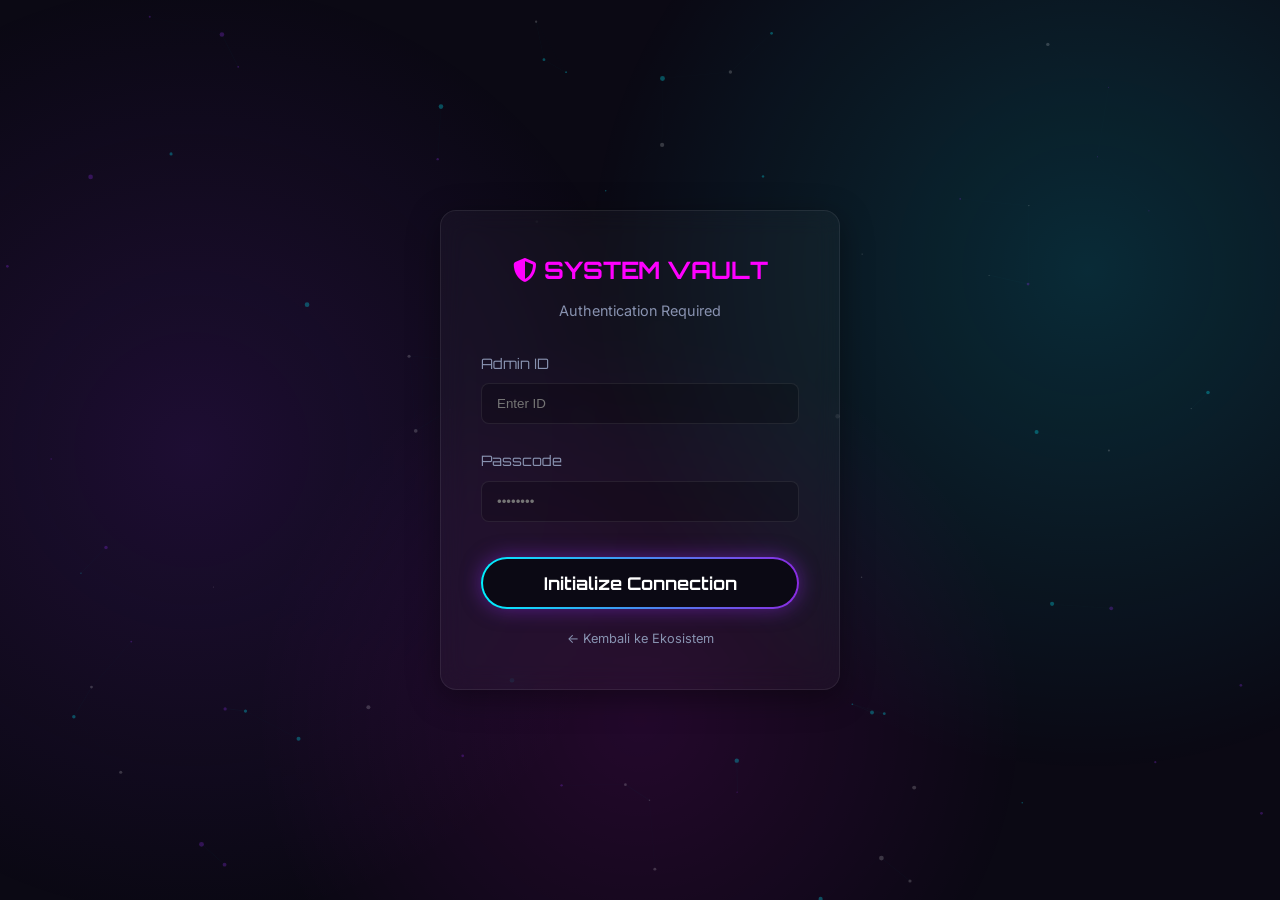
==== admin-dashboard.html @ e979438a "Create admin-dashboard.html" ====
<!DOCTYPE html>
<html lang="en">
<head>
    <meta charset="UTF-8">
    <meta name="viewport" content="width=device-width, initial-scale=1.0">
    <title>Master Command Center - Ketick</title>
    <link href="https://fonts.googleapis.com/css2?family=Inter:wght@300;400;600&family=Orbitron:wght@500;700;900&display=swap" rel="stylesheet">
    <link rel="stylesheet" href="https://cdnjs.cloudflare.com/ajax/libs/font-awesome/6.4.0/css/all.min.css">
    <link rel="stylesheet" href="css/style.css">
    
    <script>
        if(sessionStorage.getItem('ketickAuth') !== 'true') {
            window.location.href = 'login.html'; // Tendang keluar jika belum log masuk
        }
    </script>
</head>
<body>
    <div class="bg-animated"></div>
    <canvas id="particle-canvas"></canvas>

    <div class="container">
        <header class="glass-panel slide-down">
            <div class="logo" style="color: var(--accent-magenta); text-shadow: 0 0 8px var(--accent-magenta);">
                <i class="fa-solid fa-user-secret"></i> COMMAND CENTER
            </div>
            <nav>
                <span style="color: var(--text-muted); margin-right: 20px;">Status: <strong style="color: #2ed573;">ENCRYPTED</strong></span>
                <button id="logoutBtn" class="btn-glow" style="padding: 8px 20px; font-size: 0.8rem; background: transparent; border: 1px solid var(--accent-magenta); box-shadow: none;">Log Keluar</button>
            </nav>
        </header>

        <section id="admin-core" style="padding-top: 20px;">
            <h2 class="section-title fade-in">
                Real-Time Data Overview
            </h2>
            <div class="grid-analytics">
                <div class="glass-panel widget fade-in">
                    <h3>SEO Health Score</h3>
                    <div class="widget-content circular-progress">
                        <svg viewBox="0 0 100 100">
                            <circle class="bg" cx="50" cy="50" r="40"></circle>
                            <circle class="progress" cx="50" cy="50" r="40" style="stroke: var(--accent-blue);"></circle>
                        </svg>
                        <div class="percentage"><span class="counter" data-target="98">0</span>%</div>
                    </div>
                </div>

                <div class="glass-panel widget fade-in">
                    <h3>Analitik Jualan (Live)</h3>
                    <div class="widget-content chart-container">
                        <div class="bar" style="--height: 40%;"></div>
                        <div class="bar" style="--height: 80%;"></div>
                        <div class="bar" style="--height: 60%;"></div>
                        <div class="bar" style="--height: 100%;"></div>
                        <div class="bar" style="--height: 50%;"></div>
                        <div class="bar" style="--height: 90%;"></div>
                    </div>
                    <p style="margin-top: 15px; color: var(--text-muted); font-size: 0.9rem;">Trending: Meningkat 24%</p>
                </div>

                <div class="glass-panel widget fade-in">
                    <h3>Trafik Rangkaian</h3>
                    <div class="widget-content">
                        <i class="fa-solid fa-tower-broadcast widget-icon" style="color: var(--accent-blue);"></i>
                        <span class="counter" data-target="15894">0</span>
                    </div>
                </div>
            </div>
        </section>
    </div>

    <script src="js/script.js"></script>
    <script src="js/auth.js"></script>
</body>
</html>
---- css/style.css ----
/* --- CSS VARIABLES --- */
:root {
    --bg-color-1: #0b0914;
    --bg-color-2: #160f29;
    --accent-blue: #00f0ff;
    --accent-purple: #8a2be2;
    --accent-magenta: #ff00ff;
    --glass-bg: rgba(255, 255, 255, 0.03);
    --glass-border: rgba(255, 255, 255, 0.08);
    --text-main: #e0e0e0;
    --text-muted: #8892b0;
    --font-heading: 'Orbitron', sans-serif;
    --font-body: 'Inter', sans-serif;
}

/* --- GLOBAL RESET --- */
* {
    margin: 0;
    padding: 0;
    box-sizing: border-box;
}

body {
    background-color: var(--bg-color-1);
    color: var(--text-main);
    font-family: var(--font-body);
    overflow-x: hidden;
    line-height: 1.6;
}

/* --- BACKGROUND ANIMATION --- */
.bg-animated {
    position: fixed;
    top: 0; left: 0; width: 100vw; height: 100vh;
    z-index: -2;
    background: radial-gradient(circle at 15% 50%, rgba(138, 43, 226, 0.15), transparent 40%),
                radial-gradient(circle at 85% 30%, rgba(0, 240, 255, 0.15), transparent 40%),
                radial-gradient(circle at 50% 80%, rgba(255, 0, 255, 0.1), transparent 40%);
    animation: pulseGlow 15s infinite alternate;
}

#particle-canvas {
    position: fixed;
    top: 0; left: 0; width: 100vw; height: 100vh;
    z-index: -1;
    opacity: 0.6;
}

@keyframes pulseGlow {
    0% { transform: scale(1); opacity: 0.8; }
    100% { transform: scale(1.1); opacity: 1; }
}

/* --- LAYOUT & GLASSMORPHISM --- */
.container {
    max-width: 1200px;
    margin: 0 auto;
    padding: 20px;
}

.glass-panel {
    background: var(--glass-bg);
    backdrop-filter: blur(12px);
    -webkit-backdrop-filter: blur(12px);
    border: 1px solid var(--glass-border);
    border-radius: 16px;
    box-shadow: 0 8px 32px 0 rgba(0, 0, 0, 0.37);
}

.section-title {
    font-family: var(--font-heading);
    text-align: center;
    margin-bottom: 40px;
    font-size: 2.5rem;
    color: #fff;
    text-shadow: 0 0 10px var(--accent-blue);
    letter-spacing: 2px;
}

section {
    padding: 100px 0;
}

/* --- HEADER --- */
header {
    display: flex;
    justify-content: space-between;
    align-items: center;
    padding: 20px 40px;
    margin-bottom: 50px;
}

.logo {
    font-family: var(--font-heading);
    font-size: 1.5rem;
    font-weight: 700;
    color: var(--accent-blue);
    text-shadow: 0 0 8px var(--accent-blue);
}

nav a {
    color: var(--text-main);
    text-decoration: none;
    margin-left: 30px;
    font-weight: 600;
    transition: color 0.3s;
}

nav a:hover {
    color: var(--accent-magenta);
}

/* --- HERO SECTION --- */
#hero {
    text-align: center;
    min-height: 70vh;
    display: flex;
    align-items: center;
    justify-content: center;
}

.hero-content h1 {
    font-family: var(--font-heading);
    font-size: 4rem;
    color: #fff;
    margin-bottom: 20px;
    text-shadow: 0 0 20px rgba(0, 240, 255, 0.5);
}

.hero-content p {
    font-size: 1.2rem;
    color: var(--text-muted);
    max-width: 600px;
    margin: 0 auto 40px;
}

/* --- GLOWING BUTTON --- */
.btn-glow {
    display: inline-block;
    padding: 15px 40px;
    font-family: var(--font-heading);
    font-size: 1.1rem;
    font-weight: 700;
    color: #fff;
    text-decoration: none;
    background: linear-gradient(90deg, var(--accent-blue), var(--accent-purple));
    border-radius: 50px;
    border: none;
    cursor: pointer;
    position: relative;
    z-index: 1;
    overflow: hidden;
    transition: transform 0.2s ease, box-shadow 0.3s;
    box-shadow: 0 0 20px rgba(138, 43, 226, 0.5);
}

.btn-glow::before {
    content: '';
    position: absolute;
    top: 2px; right: 2px; bottom: 2px; left: 2px;
    background: var(--bg-color-1);
    border-radius: 50px;
    z-index: -1;
    transition: background 0.3s;
}

.btn-glow:hover::before {
    background: transparent;
}

.btn-glow:hover {
    box-shadow: 0 0 30px var(--accent-blue);
    color: #fff;
}

/* --- ANALYTICS WIDGETS --- */
.grid-analytics {
    display: grid;
    grid-template-columns: repeat(auto-fit, minmax(300px, 1fr));
    gap: 30px;
}

.widget {
    padding: 30px;
    text-align: center;
    display: flex;
    flex-direction: column;
    align-items: center;
    transition: transform 0.3s;
}

.widget:hover {
    transform: translateY(-5px);
    border-color: rgba(0, 240, 255, 0.3);
}

.widget h3 {
    font-family: var(--font-heading);
    margin-bottom: 20px;
    font-size: 1.2rem;
    color: var(--text-muted);
}

.widget-content {
    font-size: 3rem;
    font-weight: bold;
    color: var(--accent-blue);
    text-shadow: 0 0 15px rgba(0, 240, 255, 0.4);
    display: flex;
    align-items: center;
    gap: 15px;
}

.widget-icon {
    font-size: 2.5rem;
    color: var(--accent-purple);
}

/* SVG Circular Progress */
.circular-progress {
    position: relative;
    width: 150px; height: 150px;
}
.circular-progress svg {
    width: 150px; height: 150px;
    transform: rotate(-90deg);
}
.circular-progress circle {
    fill: none;
    stroke-width: 8;
    stroke-linecap: round;
}
.circular-progress .bg { stroke: rgba(255,255,255,0.1); }
.circular-progress .progress {
    stroke: var(--accent-magenta);
    stroke-dasharray: 251; /* 2 * pi * r (r=40) */
    stroke-dashoffset: 251;
    transition: stroke-dashoffset 2s ease-out;
}
.circular-progress.animate .progress {
    stroke-dashoffset: 32; /* (251 - (251 * 0.87)) for 87% */
}
.circular-progress .percentage {
    position: absolute; top: 50%; left: 50%;
    transform: translate(-50%, -50%);
    font-size: 1.8rem; font-family: var(--font-heading);
}

/* CSS Live Chart Simulation */
.chart-container {
    display: flex;
    align-items: flex-end;
    gap: 8px;
    height: 100px;
    width: 100%;
    justify-content: center;
}
.chart-container .bar {
    width: 20px;
    background: linear-gradient(to top, var(--accent-purple), var(--accent-blue));
    border-radius: 4px 4px 0 0;
    height: 0; /* Animated by JS/CSS class later */
    transition: height 1.5s ease-out;
}
.chart-container.animate .bar {
    height: var(--height);
    animation: equalizer 2s infinite alternate ease-in-out;
}

@keyframes equalizer {
    0% { transform: scaleY(0.8); }
    100% { transform: scaleY(1.1); }
}

/* --- SERVICES --- */
.grid-services {
    display: grid;
    grid-template-columns: repeat(auto-fit, minmax(250px, 1fr));
    gap: 30px;
}

.service-card {
    padding: 40px 30px;
    text-align: center;
    transition: all 0.4s cubic-bezier(0.175, 0.885, 0.32, 1.275);
    cursor: pointer;
}

.service-card i {
    font-size: 3rem;
    color: var(--accent-magenta);
    margin-bottom: 20px;
}

.service-card h3 {
    font-family: var(--font-heading);
    margin-bottom: 15px;
}

.service-card p {
    color: var(--text-muted);
}

.service-card:hover {
    transform: translateY(-10px) rotateX(5deg) rotateY(-5deg);
    box-shadow: 0 15px 40px rgba(255, 0, 255, 0.2);
    border-color: rgba(255, 0, 255, 0.4);
}

/* --- PORTFOLIO --- */
.grid-portfolio {
    display: grid;
    grid-template-columns: repeat(auto-fit, minmax(400px, 1fr));
    gap: 30px;
}

.portfolio-item {
    height: 300px;
    background-size: cover;
    background-position: center;
    position: relative;
    overflow: hidden;
    border-radius: 16px;
}

.portfolio-item:nth-child(1) { background-image: url('https://images.unsplash.com/photo-1550751827-4bd374c3f58b?auto=format&fit=crop&q=80'); }
.portfolio-item:nth-child(2) { background-image: url('https://images.unsplash.com/photo-1518770660439-4636190af475?auto=format&fit=crop&q=80'); }

.portfolio-overlay {
    position: absolute;
    bottom: -100%;
    left: 0; width: 100%; height: 100%;
    background: linear-gradient(to top, rgba(11, 9, 20, 0.9), transparent);
    display: flex;
    flex-direction: column;
    justify-content: flex-end;
    padding: 30px;
    transition: bottom 0.4s ease;
}

.portfolio-item:hover .portfolio-overlay {
    bottom: 0;
}

.portfolio-overlay h3 { font-family: var(--font-heading); color: var(--accent-blue); }

/* --- TESTIMONIALS --- */
.grid-testimonials {
    display: grid;
    grid-template-columns: repeat(auto-fit, minmax(350px, 1fr));
    gap: 30px;
}

.chat-bubble {
    padding: 30px;
    position: relative;
}

.chat-bubble::before {
    content: ''; position: absolute; bottom: -15px; left: 40px;
    border-width: 15px 15px 0; border-style: solid;
    border-color: var(--glass-border) transparent transparent transparent;
}

.chat-header {
    display: flex;
    align-items: center;
    gap: 15px;
    margin-bottom: 15px;
    border-bottom: 1px solid rgba(255,255,255,0.1);
    padding-bottom: 15px;
}

.avatar {
    width: 50px; height: 50px;
    border-radius: 50%;
    border: 2px solid var(--accent-purple);
}

.chat-header strong { display: block; font-family: var(--font-heading); }
.chat-header span { font-size: 0.8rem; color: var(--accent-blue); }
.chat-text { font-style: italic; color: #ccc; }

/* --- FOOTER --- */
footer {
    margin-top: 50px;
    padding: 50px;
    text-align: center;
}

.footer-content {
    display: flex;
    justify-content: space-between;
    align-items: center;
    flex-wrap: wrap;
    gap: 30px;
    margin-bottom: 30px;
}

.footer-cta h3 { font-family: var(--font-heading); margin-bottom: 20px; font-size: 1.8rem; }
.footer-social a {
    color: var(--text-main); font-size: 1.5rem; margin-left: 20px; transition: color 0.3s;
}
.footer-social a:hover { color: var(--accent-blue); }
.footer-bottom {
    border-top: 1px solid rgba(255,255,255,0.1);
    padding-top: 20px; color: var(--text-muted); font-size: 0.9rem;
}

/* --- ANIMATIONS & UTILS (Scroll Reveal) --- */
.fade-in, .slide-down {
    opacity: 0;
    visibility: hidden;
    transition: opacity 0.8s ease-out, transform 0.8s ease-out;
    will-change: opacity, visibility;
}

.fade-in { transform: translateY(40px); }
.slide-down { transform: translateY(-40px); }

.fade-in.is-visible, .slide-down.is-visible {
    opacity: 1;
    visibility: visible;
    transform: translateY(0);
}

/* --- RESPONSIVE --- */
@media (max-width: 768px) {
    .hero-content h1 { font-size: 2.5rem; }
    header { flex-direction: column; gap: 20px; }
    nav a { margin: 0 10px; }
    .footer-content { flex-direction: column; text-align: center; }
}
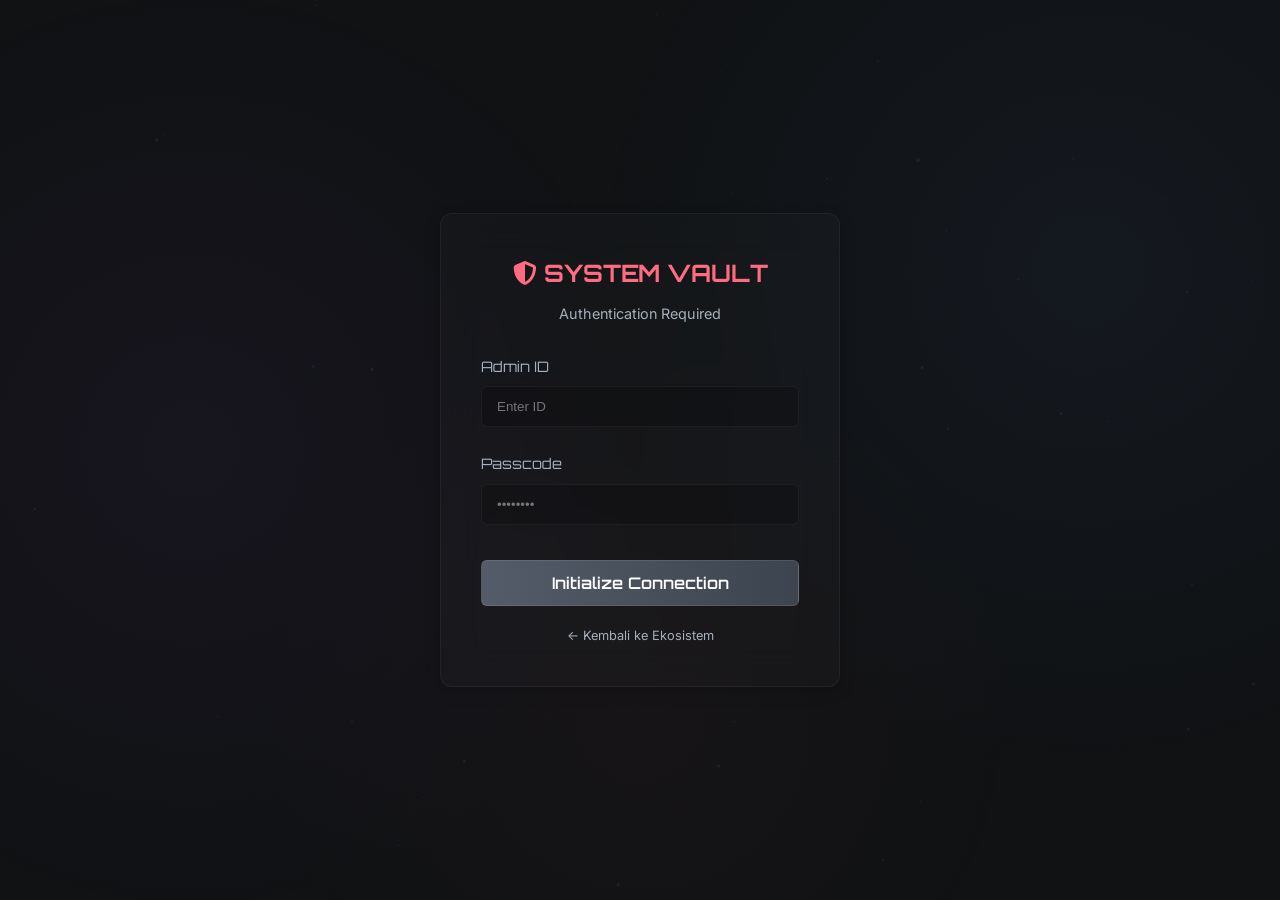
==== commit 2f7273c4: "Update admin-dashboard.html" ====
--- a/admin-dashboard.html
+++ b/admin-dashboard.html
@@ -4,13 +4,13 @@
     <meta charset="UTF-8">
     <meta name="viewport" content="width=device-width, initial-scale=1.0">
     <title>Master Command Center - Ketick</title>
-    <link href="https://fonts.googleapis.com/css2?family=Inter:wght@300;400;600&family=Orbitron:wght@500;700;900&display=swap" rel="stylesheet">
+    <link href="https://fonts.googleapis.com/css2?family=Fira+Code:wght@400;500&family=Inter:wght@300;400;500;600&family=Orbitron:wght@500;700;900&display=swap" rel="stylesheet">
     <link rel="stylesheet" href="https://cdnjs.cloudflare.com/ajax/libs/font-awesome/6.4.0/css/all.min.css">
     <link rel="stylesheet" href="css/style.css">
     
     <script>
         if(sessionStorage.getItem('ketickAuth') !== 'true') {
-            window.location.href = 'login.html'; // Tendang keluar jika belum log masuk
+            window.location.href = 'login.html'; 
         }
     </script>
 </head>
@@ -20,19 +20,17 @@
 
     <div class="container">
         <header class="glass-panel slide-down">
-            <div class="logo" style="color: var(--accent-magenta); text-shadow: 0 0 8px var(--accent-magenta);">
+            <div class="logo" style="color: var(--accent-magenta); text-shadow: 0 0 8px rgba(255, 107, 129, 0.3);">
                 <i class="fa-solid fa-user-secret"></i> COMMAND CENTER
             </div>
             <nav>
-                <span style="color: var(--text-muted); margin-right: 20px;">Status: <strong style="color: #2ed573;">ENCRYPTED</strong></span>
+                <span style="color: var(--text-muted); margin-right: 20px;">Status: <strong style="color: #7ee787;">ENCRYPTED</strong></span>
                 <button id="logoutBtn" class="btn-glow" style="padding: 8px 20px; font-size: 0.8rem; background: transparent; border: 1px solid var(--accent-magenta); box-shadow: none;">Log Keluar</button>
             </nav>
         </header>
 
         <section id="admin-core" style="padding-top: 20px;">
-            <h2 class="section-title fade-in">
-                Real-Time Data Overview
-            </h2>
+            <h2 class="section-title fade-in">Real-Time Data Overview</h2>
             <div class="grid-analytics">
                 <div class="glass-panel widget fade-in">
                     <h3>SEO Health Score</h3>
--- a/css/style.css
+++ b/css/style.css
@@ -1,14 +1,15 @@
-/* --- CSS VARIABLES --- */
+/* --- CSS VARIABLES (Updated for Minimalist Professional) --- */
 :root {
-    --bg-color-1: #0b0914;
-    --bg-color-2: #160f29;
-    --accent-blue: #00f0ff;
-    --accent-purple: #8a2be2;
-    --accent-magenta: #ff00ff;
-    --glass-bg: rgba(255, 255, 255, 0.03);
-    --glass-border: rgba(255, 255, 255, 0.08);
-    --text-main: #e0e0e0;
-    --text-muted: #8892b0;
+    /* Palet warna yang lebih lembut dan redup */
+    --bg-color-1: #101214; /* Charcoal gelap */
+    --bg-color-2: #1a1d21; /* Charcoal sedikit lebih terang */
+    --accent-blue: #70a1ff; /* Abu-abu kebiruan redup, bukan cyan terang */
+    --accent-purple: #a55eea; /* Ungu redup */
+    --accent-magenta: #ff6b81; /* Magenta/pink lembut */
+    --glass-bg: rgba(255, 255, 255, 0.02); /* Lebih transparan */
+    --glass-border: rgba(255, 255, 255, 0.05); /* Border lebih halus */
+    --text-main: #f1f2f6; /* Putih lembut */
+    --text-muted: #a4b0be; /* Abu-abu teks */
     --font-heading: 'Orbitron', sans-serif;
     --font-body: 'Inter', sans-serif;
 }
@@ -28,27 +29,27 @@
     line-height: 1.6;
 }
 
-/* --- BACKGROUND ANIMATION --- */
+/* --- BACKGROUND ANIMATION (Subtler) --- */
 .bg-animated {
     position: fixed;
     top: 0; left: 0; width: 100vw; height: 100vh;
     z-index: -2;
-    background: radial-gradient(circle at 15% 50%, rgba(138, 43, 226, 0.15), transparent 40%),
-                radial-gradient(circle at 85% 30%, rgba(0, 240, 255, 0.15), transparent 40%),
-                radial-gradient(circle at 50% 80%, rgba(255, 0, 255, 0.1), transparent 40%);
-    animation: pulseGlow 15s infinite alternate;
+    background: radial-gradient(circle at 15% 50%, rgba(165, 94, 234, 0.05), transparent 40%),
+                radial-gradient(circle at 85% 30%, rgba(112, 161, 255, 0.05), transparent 40%),
+                radial-gradient(circle at 50% 80%, rgba(255, 107, 129, 0.03), transparent 40%);
+    animation: pulseGlow 20s infinite alternate; /* Lebih lambat */
 }
 
 #particle-canvas {
     position: fixed;
     top: 0; left: 0; width: 100vw; height: 100vh;
     z-index: -1;
-    opacity: 0.6;
+    opacity: 0.3; /* Lebih redup */
 }
 
 @keyframes pulseGlow {
-    0% { transform: scale(1); opacity: 0.8; }
-    100% { transform: scale(1.1); opacity: 1; }
+    0% { transform: scale(1); opacity: 0.6; }
+    100% { transform: scale(1.05); opacity: 0.8; }
 }
 
 /* --- LAYOUT & GLASSMORPHISM --- */
@@ -60,25 +61,26 @@
 
 .glass-panel {
     background: var(--glass-bg);
-    backdrop-filter: blur(12px);
-    -webkit-backdrop-filter: blur(12px);
+    backdrop-filter: blur(20px); /* Efek blur lebih kuat */
+    -webkit-backdrop-filter: blur(20px);
     border: 1px solid var(--glass-border);
-    border-radius: 16px;
-    box-shadow: 0 8px 32px 0 rgba(0, 0, 0, 0.37);
+    border-radius: 12px; /* Border radius lebih kecil untuk kesan profesional */
+    box-shadow: 0 4px 16px 0 rgba(0, 0, 0, 0.2); /* Shadow lebih halus */
 }
 
 .section-title {
     font-family: var(--font-heading);
     text-align: center;
-    margin-bottom: 40px;
-    font-size: 2.5rem;
-    color: #fff;
-    text-shadow: 0 0 10px var(--accent-blue);
-    letter-spacing: 2px;
+    margin-bottom: 50px;
+    font-size: 2.2rem;
+    color: #fff;
+    /* Ganti neon shadow dengan text-shadow yang sangat halus */
+    text-shadow: 0 0 5px rgba(255, 255, 255, 0.3);
+    letter-spacing: 1.5px;
 }
 
 section {
-    padding: 100px 0;
+    padding: 80px 0;
 }
 
 /* --- HEADER --- */
@@ -86,23 +88,24 @@
     display: flex;
     justify-content: space-between;
     align-items: center;
-    padding: 20px 40px;
-    margin-bottom: 50px;
+    padding: 15px 30px;
+    margin-bottom: 40px;
 }
 
 .logo {
     font-family: var(--font-heading);
-    font-size: 1.5rem;
+    font-size: 1.3rem;
     font-weight: 700;
     color: var(--accent-blue);
-    text-shadow: 0 0 8px var(--accent-blue);
+    text-shadow: 0 0 4px rgba(112, 161, 255, 0.3);
 }
 
 nav a {
     color: var(--text-main);
     text-decoration: none;
-    margin-left: 30px;
-    font-weight: 600;
+    margin-left: 25px;
+    font-size: 0.95rem;
+    font-weight: 500;
     transition: color 0.3s;
 }
 
@@ -113,7 +116,7 @@
 /* --- HERO SECTION --- */
 #hero {
     text-align: center;
-    min-height: 70vh;
+    min-height: 60vh;
     display: flex;
     align-items: center;
     justify-content: center;
@@ -121,55 +124,43 @@
 
 .hero-content h1 {
     font-family: var(--font-heading);
-    font-size: 4rem;
-    color: #fff;
-    margin-bottom: 20px;
-    text-shadow: 0 0 20px rgba(0, 240, 255, 0.5);
+    font-size: 3.5rem;
+    color: #fff;
+    margin-bottom: 15px;
+    text-shadow: 0 0 10px rgba(255, 255, 255, 0.2);
 }
 
 .hero-content p {
-    font-size: 1.2rem;
+    font-size: 1.1rem;
     color: var(--text-muted);
-    max-width: 600px;
-    margin: 0 auto 40px;
-}
-
-/* --- GLOWING BUTTON --- */
+    max-width: 650px;
+    margin: 0 auto 35px;
+}
+
+/* --- SUBTLE GLOWING BUTTON --- */
 .btn-glow {
     display: inline-block;
-    padding: 15px 40px;
-    font-family: var(--font-heading);
-    font-size: 1.1rem;
-    font-weight: 700;
+    padding: 12px 30px;
+    font-family: var(--font-heading);
+    font-size: 1rem;
+    font-weight: 600;
     color: #fff;
     text-decoration: none;
-    background: linear-gradient(90deg, var(--accent-blue), var(--accent-purple));
-    border-radius: 50px;
-    border: none;
+    /* Gradient yang lebih redup */
+    background: linear-gradient(90deg, #535c68, #3c444f);
+    border-radius: 6px; /* Lebih kotak */
+    border: 1px solid rgba(255, 255, 255, 0.1);
     cursor: pointer;
     position: relative;
     z-index: 1;
     overflow: hidden;
-    transition: transform 0.2s ease, box-shadow 0.3s;
-    box-shadow: 0 0 20px rgba(138, 43, 226, 0.5);
-}
-
-.btn-glow::before {
-    content: '';
-    position: absolute;
-    top: 2px; right: 2px; bottom: 2px; left: 2px;
-    background: var(--bg-color-1);
-    border-radius: 50px;
-    z-index: -1;
-    transition: background 0.3s;
-}
-
-.btn-glow:hover::before {
-    background: transparent;
+    transition: transform 0.2s ease, box-shadow 0.3s, border-color 0.3s;
 }
 
 .btn-glow:hover {
-    box-shadow: 0 0 30px var(--accent-blue);
+    /* Efek glow yang sangat lembut pada hover */
+    box-shadow: 0 0 15px rgba(112, 161, 255, 0.2);
+    border-color: rgba(112, 161, 255, 0.4);
     color: #fff;
 }
 
@@ -177,60 +168,60 @@
 .grid-analytics {
     display: grid;
     grid-template-columns: repeat(auto-fit, minmax(300px, 1fr));
-    gap: 30px;
+    gap: 25px;
 }
 
 .widget {
-    padding: 30px;
+    padding: 25px;
     text-align: center;
     display: flex;
     flex-direction: column;
     align-items: center;
-    transition: transform 0.3s;
+    transition: transform 0.3s, border-color 0.3s;
 }
 
 .widget:hover {
-    transform: translateY(-5px);
-    border-color: rgba(0, 240, 255, 0.3);
+    transform: translateY(-3px);
+    border-color: rgba(112, 161, 255, 0.2);
 }
 
 .widget h3 {
     font-family: var(--font-heading);
-    margin-bottom: 20px;
-    font-size: 1.2rem;
+    margin-bottom: 15px;
+    font-size: 1.1rem;
     color: var(--text-muted);
 }
 
 .widget-content {
-    font-size: 3rem;
+    font-size: 2.8rem;
     font-weight: bold;
     color: var(--accent-blue);
-    text-shadow: 0 0 15px rgba(0, 240, 255, 0.4);
-    display: flex;
-    align-items: center;
-    gap: 15px;
+    text-shadow: 0 0 8px rgba(112, 161, 255, 0.3);
+    display: flex;
+    align-items: center;
+    gap: 12px;
 }
 
 .widget-icon {
-    font-size: 2.5rem;
+    font-size: 2.2rem;
     color: var(--accent-purple);
 }
 
-/* SVG Circular Progress */
+/* SVG Circular Progress (Subtler) */
 .circular-progress {
     position: relative;
-    width: 150px; height: 150px;
+    width: 140px; height: 140px;
 }
 .circular-progress svg {
-    width: 150px; height: 150px;
+    width: 140px; height: 140px;
     transform: rotate(-90deg);
 }
 .circular-progress circle {
     fill: none;
-    stroke-width: 8;
+    stroke-width: 6; /* Sedikit lebih tipis */
     stroke-linecap: round;
 }
-.circular-progress .bg { stroke: rgba(255,255,255,0.1); }
+.circular-progress .bg { stroke: rgba(255,255,255,0.05); }
 .circular-progress .progress {
     stroke: var(--accent-magenta);
     stroke-dasharray: 251; /* 2 * pi * r (r=40) */
@@ -243,23 +234,24 @@
 .circular-progress .percentage {
     position: absolute; top: 50%; left: 50%;
     transform: translate(-50%, -50%);
-    font-size: 1.8rem; font-family: var(--font-heading);
+    font-size: 1.7rem; font-family: var(--font-heading);
+    color: #fff;
 }
 
 /* CSS Live Chart Simulation */
 .chart-container {
     display: flex;
     align-items: flex-end;
-    gap: 8px;
-    height: 100px;
+    gap: 7px;
+    height: 90px;
     width: 100%;
     justify-content: center;
 }
 .chart-container .bar {
-    width: 20px;
-    background: linear-gradient(to top, var(--accent-purple), var(--accent-blue));
-    border-radius: 4px 4px 0 0;
-    height: 0; /* Animated by JS/CSS class later */
+    width: 18px;
+    background: linear-gradient(to top, #4a69bd, var(--accent-blue)); /* Warna lebih redup */
+    border-radius: 3px 3px 0 0;
+    height: 0;
     transition: height 1.5s ease-out;
 }
 .chart-container.animate .bar {
@@ -268,123 +260,86 @@
 }
 
 @keyframes equalizer {
-    0% { transform: scaleY(0.8); }
-    100% { transform: scaleY(1.1); }
+    0% { transform: scaleY(0.9); }
+    100% { transform: scaleY(1.05); }
 }
 
 /* --- SERVICES --- */
 .grid-services {
     display: grid;
-    grid-template-columns: repeat(auto-fit, minmax(250px, 1fr));
-    gap: 30px;
+    grid-template-columns: repeat(auto-fit, minmax(280px, 1fr));
+    gap: 25px;
 }
 
 .service-card {
-    padding: 40px 30px;
-    text-align: center;
-    transition: all 0.4s cubic-bezier(0.175, 0.885, 0.32, 1.275);
+    padding: 35px 25px;
+    text-align: center;
+    transition: all 0.3s ease;
     cursor: pointer;
 }
 
 .service-card i {
-    font-size: 3rem;
+    font-size: 2.8rem;
     color: var(--accent-magenta);
-    margin-bottom: 20px;
+    margin-bottom: 18px;
+    opacity: 0.9;
 }
 
 .service-card h3 {
     font-family: var(--font-heading);
-    margin-bottom: 15px;
+    margin-bottom: 12px;
+    font-size: 1.2rem;
 }
 
 .service-card p {
     color: var(--text-muted);
+    font-size: 0.95rem;
 }
 
 .service-card:hover {
-    transform: translateY(-10px) rotateX(5deg) rotateY(-5deg);
-    box-shadow: 0 15px 40px rgba(255, 0, 255, 0.2);
-    border-color: rgba(255, 0, 255, 0.4);
-}
-
-/* --- PORTFOLIO --- */
-.grid-portfolio {
-    display: grid;
-    grid-template-columns: repeat(auto-fit, minmax(400px, 1fr));
-    gap: 30px;
-}
-
-.portfolio-item {
-    height: 300px;
-    background-size: cover;
-    background-position: center;
-    position: relative;
-    overflow: hidden;
-    border-radius: 16px;
-}
-
-.portfolio-item:nth-child(1) { background-image: url('https://images.unsplash.com/photo-1550751827-4bd374c3f58b?auto=format&fit=crop&q=80'); }
-.portfolio-item:nth-child(2) { background-image: url('https://images.unsplash.com/photo-1518770660439-4636190af475?auto=format&fit=crop&q=80'); }
-
-.portfolio-overlay {
-    position: absolute;
-    bottom: -100%;
-    left: 0; width: 100%; height: 100%;
-    background: linear-gradient(to top, rgba(11, 9, 20, 0.9), transparent);
-    display: flex;
-    flex-direction: column;
-    justify-content: flex-end;
-    padding: 30px;
-    transition: bottom 0.4s ease;
-}
-
-.portfolio-item:hover .portfolio-overlay {
-    bottom: 0;
-}
-
-.portfolio-overlay h3 { font-family: var(--font-heading); color: var(--accent-blue); }
-
-/* --- TESTIMONIALS --- */
+    transform: translateY(-5px);
+    background: rgba(255, 255, 255, 0.03);
+    border-color: rgba(255, 255, 255, 0.1);
+}
+
+/* --- TESTIMONIALS (Updated Style) --- */
 .grid-testimonials {
     display: grid;
-    grid-template-columns: repeat(auto-fit, minmax(350px, 1fr));
-    gap: 30px;
+    grid-template-columns: repeat(auto-fit, minmax(320px, 1fr));
+    gap: 25px;
 }
 
 .chat-bubble {
-    padding: 30px;
+    padding: 25px;
     position: relative;
 }
 
-.chat-bubble::before {
-    content: ''; position: absolute; bottom: -15px; left: 40px;
-    border-width: 15px 15px 0; border-style: solid;
-    border-color: var(--glass-border) transparent transparent transparent;
-}
+/* Hapus segitiga chat untuk kesan lebih minimalis */
+.chat-bubble::before { display: none; }
 
 .chat-header {
     display: flex;
     align-items: center;
-    gap: 15px;
-    margin-bottom: 15px;
-    border-bottom: 1px solid rgba(255,255,255,0.1);
-    padding-bottom: 15px;
+    gap: 12px;
+    margin-bottom: 12px;
+    border-bottom: 1px solid rgba(255,255,255,0.05);
+    padding-bottom: 12px;
 }
 
 .avatar {
-    width: 50px; height: 50px;
+    width: 45px; height: 45px;
     border-radius: 50%;
-    border: 2px solid var(--accent-purple);
-}
-
-.chat-header strong { display: block; font-family: var(--font-heading); }
-.chat-header span { font-size: 0.8rem; color: var(--accent-blue); }
-.chat-text { font-style: italic; color: #ccc; }
+    border: 1px solid rgba(255,255,255,0.1);
+}
+
+.chat-header strong { display: block; font-family: var(--font-heading); font-size: 1rem; color: #fff; }
+.chat-header span { font-size: 0.75rem; color: var(--accent-blue); }
+.chat-text { font-style: normal; color: #ccc; font-size: 0.95rem; }
 
 /* --- FOOTER --- */
 footer {
-    margin-top: 50px;
-    padding: 50px;
+    margin-top: 40px;
+    padding: 40px;
     text-align: center;
 }
 
@@ -393,30 +348,30 @@
     justify-content: space-between;
     align-items: center;
     flex-wrap: wrap;
-    gap: 30px;
-    margin-bottom: 30px;
-}
-
-.footer-cta h3 { font-family: var(--font-heading); margin-bottom: 20px; font-size: 1.8rem; }
+    gap: 25px;
+    margin-bottom: 25px;
+}
+
+.footer-cta h3 { font-family: var(--font-heading); margin-bottom: 15px; font-size: 1.6rem; color: #fff; }
 .footer-social a {
-    color: var(--text-main); font-size: 1.5rem; margin-left: 20px; transition: color 0.3s;
+    color: var(--text-muted); font-size: 1.3rem; margin-left: 18px; transition: color 0.3s;
 }
 .footer-social a:hover { color: var(--accent-blue); }
 .footer-bottom {
-    border-top: 1px solid rgba(255,255,255,0.1);
-    padding-top: 20px; color: var(--text-muted); font-size: 0.9rem;
-}
-
-/* --- ANIMATIONS & UTILS (Scroll Reveal) --- */
+    border-top: 1px solid rgba(255,255,255,0.05);
+    padding-top: 18px; color: var(--text-muted); font-size: 0.85rem;
+}
+
+/* --- ANIMATIONS & UTILS (Subtler) --- */
 .fade-in, .slide-down {
     opacity: 0;
     visibility: hidden;
-    transition: opacity 0.8s ease-out, transform 0.8s ease-out;
+    transition: opacity 0.6s ease-out, transform 0.6s ease-out; /* Lebih cepat */
     will-change: opacity, visibility;
 }
 
-.fade-in { transform: translateY(40px); }
-.slide-down { transform: translateY(-40px); }
+.fade-in { transform: translateY(20px); } /* Jarak gerak lebih kecil */
+.slide-down { transform: translateY(-20px); }
 
 .fade-in.is-visible, .slide-down.is-visible {
     opacity: 1;
@@ -426,8 +381,10 @@
 
 /* --- RESPONSIVE --- */
 @media (max-width: 768px) {
-    .hero-content h1 { font-size: 2.5rem; }
-    header { flex-direction: column; gap: 20px; }
-    nav a { margin: 0 10px; }
+    .hero-content h1 { font-size: 2.2rem; }
+    header { flex-direction: column; gap: 15px; padding: 15px; }
+    nav a { margin: 0 8px; font-size: 0.9rem; }
+    .section-title { font-size: 1.8rem; }
+    footer { padding: 30px 20px; }
     .footer-content { flex-direction: column; text-align: center; }
 }
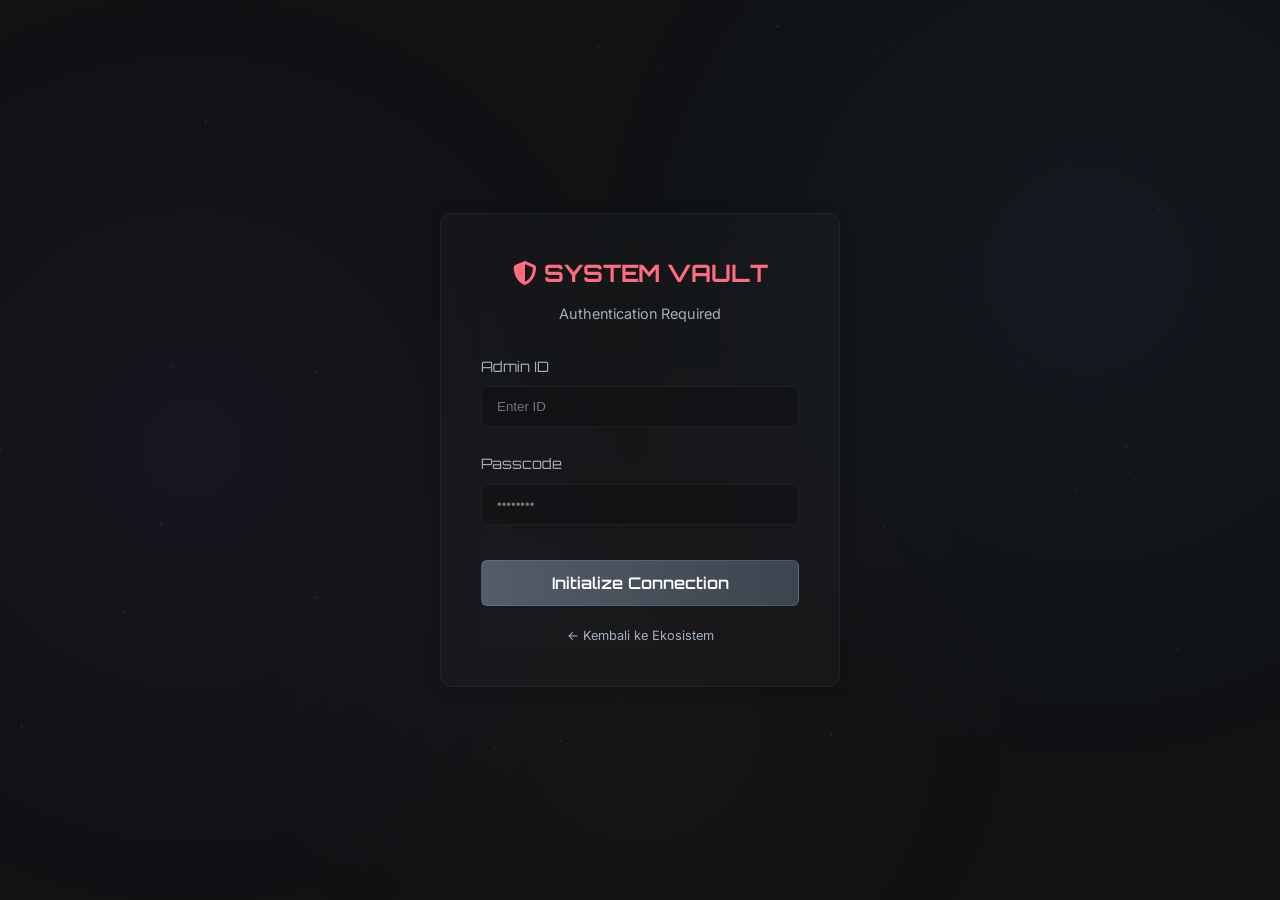
==== commit 764d9e68: "Update admin-dashboard.html" ====
--- a/admin-dashboard.html
+++ b/admin-dashboard.html
@@ -7,7 +7,6 @@
     <link href="https://fonts.googleapis.com/css2?family=Fira+Code:wght@400;500&family=Inter:wght@300;400;500;600&family=Orbitron:wght@500;700;900&display=swap" rel="stylesheet">
     <link rel="stylesheet" href="https://cdnjs.cloudflare.com/ajax/libs/font-awesome/6.4.0/css/all.min.css">
     <link rel="stylesheet" href="css/style.css">
-    
     <script>
         if(sessionStorage.getItem('ketickAuth') !== 'true') {
             window.location.href = 'login.html'; 
--- a/css/style.css
+++ b/css/style.css
@@ -1,25 +1,19 @@
-/* --- CSS VARIABLES (Updated for Minimalist Professional) --- */
+/* --- CSS VARIABLES --- */
 :root {
-    /* Palet warna yang lebih lembut dan redup */
-    --bg-color-1: #101214; /* Charcoal gelap */
-    --bg-color-2: #1a1d21; /* Charcoal sedikit lebih terang */
-    --accent-blue: #70a1ff; /* Abu-abu kebiruan redup, bukan cyan terang */
-    --accent-purple: #a55eea; /* Ungu redup */
-    --accent-magenta: #ff6b81; /* Magenta/pink lembut */
-    --glass-bg: rgba(255, 255, 255, 0.02); /* Lebih transparan */
-    --glass-border: rgba(255, 255, 255, 0.05); /* Border lebih halus */
-    --text-main: #f1f2f6; /* Putih lembut */
-    --text-muted: #a4b0be; /* Abu-abu teks */
+    --bg-color-1: #101214;
+    --bg-color-2: #1a1d21;
+    --accent-blue: #70a1ff;
+    --accent-purple: #a55eea;
+    --accent-magenta: #ff6b81;
+    --glass-bg: rgba(255, 255, 255, 0.02);
+    --glass-border: rgba(255, 255, 255, 0.05);
+    --text-main: #f1f2f6;
+    --text-muted: #a4b0be;
     --font-heading: 'Orbitron', sans-serif;
     --font-body: 'Inter', sans-serif;
 }
 
-/* --- GLOBAL RESET --- */
-* {
-    margin: 0;
-    padding: 0;
-    box-sizing: border-box;
-}
+* { margin: 0; padding: 0; box-sizing: border-box; }
 
 body {
     background-color: var(--bg-color-1);
@@ -29,22 +23,17 @@
     line-height: 1.6;
 }
 
-/* --- BACKGROUND ANIMATION (Subtler) --- */
+/* --- BACKGROUND --- */
 .bg-animated {
-    position: fixed;
-    top: 0; left: 0; width: 100vw; height: 100vh;
-    z-index: -2;
+    position: fixed; top: 0; left: 0; width: 100vw; height: 100vh; z-index: -2;
     background: radial-gradient(circle at 15% 50%, rgba(165, 94, 234, 0.05), transparent 40%),
                 radial-gradient(circle at 85% 30%, rgba(112, 161, 255, 0.05), transparent 40%),
                 radial-gradient(circle at 50% 80%, rgba(255, 107, 129, 0.03), transparent 40%);
-    animation: pulseGlow 20s infinite alternate; /* Lebih lambat */
+    animation: pulseGlow 20s infinite alternate;
 }
 
 #particle-canvas {
-    position: fixed;
-    top: 0; left: 0; width: 100vw; height: 100vh;
-    z-index: -1;
-    opacity: 0.3; /* Lebih redup */
+    position: fixed; top: 0; left: 0; width: 100vw; height: 100vh; z-index: -1; opacity: 0.3;
 }
 
 @keyframes pulseGlow {
@@ -53,331 +42,103 @@
 }
 
 /* --- LAYOUT & GLASSMORPHISM --- */
-.container {
-    max-width: 1200px;
-    margin: 0 auto;
-    padding: 20px;
-}
+.container { max-width: 1200px; margin: 0 auto; padding: 20px; }
 
 .glass-panel {
     background: var(--glass-bg);
-    backdrop-filter: blur(20px); /* Efek blur lebih kuat */
-    -webkit-backdrop-filter: blur(20px);
-    border: 1px solid var(--glass-border);
-    border-radius: 12px; /* Border radius lebih kecil untuk kesan profesional */
-    box-shadow: 0 4px 16px 0 rgba(0, 0, 0, 0.2); /* Shadow lebih halus */
+    backdrop-filter: blur(20px); -webkit-backdrop-filter: blur(20px);
+    border: 1px solid var(--glass-border); border-radius: 12px;
+    box-shadow: 0 4px 16px 0 rgba(0, 0, 0, 0.2);
 }
 
 .section-title {
-    font-family: var(--font-heading);
-    text-align: center;
-    margin-bottom: 50px;
-    font-size: 2.2rem;
-    color: #fff;
-    /* Ganti neon shadow dengan text-shadow yang sangat halus */
-    text-shadow: 0 0 5px rgba(255, 255, 255, 0.3);
-    letter-spacing: 1.5px;
+    font-family: var(--font-heading); text-align: center; margin-bottom: 50px;
+    font-size: 2.2rem; color: #fff; text-shadow: 0 0 5px rgba(255, 255, 255, 0.3); letter-spacing: 1.5px;
 }
-
-section {
-    padding: 80px 0;
-}
+section { padding: 80px 0; }
 
 /* --- HEADER --- */
-header {
-    display: flex;
-    justify-content: space-between;
-    align-items: center;
-    padding: 15px 30px;
-    margin-bottom: 40px;
+header { display: flex; justify-content: space-between; align-items: center; padding: 15px 30px; margin-bottom: 40px; }
+.logo { font-family: var(--font-heading); font-size: 1.3rem; font-weight: 700; color: var(--accent-blue); text-shadow: 0 0 4px rgba(112, 161, 255, 0.3); }
+nav a { color: var(--text-main); text-decoration: none; margin-left: 25px; font-size: 0.95rem; font-weight: 500; transition: color 0.3s; }
+nav a:hover { color: var(--accent-magenta); }
+
+/* --- HERO --- */
+#hero { text-align: center; min-height: 60vh; display: flex; align-items: center; justify-content: center; }
+.hero-content h1 { font-family: var(--font-heading); font-size: 3.5rem; color: #fff; margin-bottom: 15px; text-shadow: 0 0 10px rgba(255, 255, 255, 0.2); }
+.hero-content p { font-size: 1.1rem; color: var(--text-muted); max-width: 650px; margin: 0 auto 35px; }
+
+.btn-glow {
+    display: inline-block; padding: 12px 30px; font-family: var(--font-heading); font-size: 1rem; font-weight: 600;
+    color: #fff; text-decoration: none; background: linear-gradient(90deg, #535c68, #3c444f);
+    border-radius: 6px; border: 1px solid rgba(255, 255, 255, 0.1); cursor: pointer; position: relative;
+    z-index: 1; overflow: hidden; transition: transform 0.2s ease, box-shadow 0.3s, border-color 0.3s;
 }
+.btn-glow:hover { box-shadow: 0 0 15px rgba(112, 161, 255, 0.2); border-color: rgba(112, 161, 255, 0.4); color: #fff; }
 
-.logo {
-    font-family: var(--font-heading);
-    font-size: 1.3rem;
-    font-weight: 700;
-    color: var(--accent-blue);
-    text-shadow: 0 0 4px rgba(112, 161, 255, 0.3);
+/* --- TERMINAL WINDOW (Coding Vibe) --- */
+.terminal-window {
+    max-width: 800px; margin: 0 auto; background: rgba(10, 12, 16, 0.85);
+    border-radius: 8px; overflow: hidden; border: 1px solid var(--glass-border);
+    box-shadow: 0 10px 30px rgba(0, 0, 0, 0.5);
 }
+.terminal-header { background: rgba(255, 255, 255, 0.03); padding: 12px 15px; display: flex; align-items: center; border-bottom: 1px solid var(--glass-border); }
+.terminal-header .dot { width: 12px; height: 12px; border-radius: 50%; margin-right: 8px; }
+.dot.red { background: #ff5f56; } .dot.yellow { background: #ffbd2e; } .dot.green { background: #27c93f; }
+.terminal-title { margin-left: auto; margin-right: auto; font-family: 'Fira Code', monospace; font-size: 0.85rem; color: var(--text-muted); }
+.terminal-body { padding: 25px; font-family: 'Fira Code', monospace; font-size: 0.95rem; color: #e6edf3; overflow-x: auto; }
+.terminal-body pre { margin: 0; line-height: 1.6; }
+.terminal-body .keyword { color: #7ee787; }
+.terminal-body .dir { color: #79c0ff; }
+.terminal-body .file { color: #d2a8ff; }
+.terminal-body .comment { color: #8b949e; font-style: italic; }
+.terminal-body .cursor { display: inline-block; width: 8px; height: 15px; background-color: #7ee787; vertical-align: middle; animation: blink 1s step-end infinite; }
+@keyframes blink { 0%, 100% { opacity: 1; } 50% { opacity: 0; } }
 
-nav a {
-    color: var(--text-main);
-    text-decoration: none;
-    margin-left: 25px;
-    font-size: 0.95rem;
-    font-weight: 500;
-    transition: color 0.3s;
-}
+/* --- WIDGETS --- */
+.grid-analytics { display: grid; grid-template-columns: repeat(auto-fit, minmax(300px, 1fr)); gap: 25px; }
+.widget { padding: 25px; text-align: center; display: flex; flex-direction: column; align-items: center; transition: transform 0.3s, border-color 0.3s; }
+.widget:hover { transform: translateY(-3px); border-color: rgba(112, 161, 255, 0.2); }
+.widget h3 { font-family: var(--font-heading); margin-bottom: 15px; font-size: 1.1rem; color: var(--text-muted); }
+.widget-content { font-size: 2.8rem; font-weight: bold; color: var(--accent-blue); text-shadow: 0 0 8px rgba(112, 161, 255, 0.3); display: flex; align-items: center; gap: 12px; }
+.widget-icon { font-size: 2.2rem; color: var(--accent-purple); }
 
-nav a:hover {
-    color: var(--accent-magenta);
-}
+/* Circular Progress */
+.circular-progress { position: relative; width: 140px; height: 140px; }
+.circular-progress svg { width: 140px; height: 140px; transform: rotate(-90deg); }
+.circular-progress circle { fill: none; stroke-width: 6; stroke-linecap: round; }
+.circular-progress .bg { stroke: rgba(255,255,255,0.05); }
+.circular-progress .progress { stroke: var(--accent-magenta); stroke-dasharray: 251; stroke-dashoffset: 251; transition: stroke-dashoffset 2s ease-out; }
+.circular-progress.animate .progress { stroke-dashoffset: 32; }
+.circular-progress .percentage { position: absolute; top: 50%; left: 50%; transform: translate(-50%, -50%); font-size: 1.7rem; font-family: var(--font-heading); color: #fff; }
 
-/* --- HERO SECTION --- */
-#hero {
-    text-align: center;
-    min-height: 60vh;
-    display: flex;
-    align-items: center;
-    justify-content: center;
-}
-
-.hero-content h1 {
-    font-family: var(--font-heading);
-    font-size: 3.5rem;
-    color: #fff;
-    margin-bottom: 15px;
-    text-shadow: 0 0 10px rgba(255, 255, 255, 0.2);
-}
-
-.hero-content p {
-    font-size: 1.1rem;
-    color: var(--text-muted);
-    max-width: 650px;
-    margin: 0 auto 35px;
-}
-
-/* --- SUBTLE GLOWING BUTTON --- */
-.btn-glow {
-    display: inline-block;
-    padding: 12px 30px;
-    font-family: var(--font-heading);
-    font-size: 1rem;
-    font-weight: 600;
-    color: #fff;
-    text-decoration: none;
-    /* Gradient yang lebih redup */
-    background: linear-gradient(90deg, #535c68, #3c444f);
-    border-radius: 6px; /* Lebih kotak */
-    border: 1px solid rgba(255, 255, 255, 0.1);
-    cursor: pointer;
-    position: relative;
-    z-index: 1;
-    overflow: hidden;
-    transition: transform 0.2s ease, box-shadow 0.3s, border-color 0.3s;
-}
-
-.btn-glow:hover {
-    /* Efek glow yang sangat lembut pada hover */
-    box-shadow: 0 0 15px rgba(112, 161, 255, 0.2);
-    border-color: rgba(112, 161, 255, 0.4);
-    color: #fff;
-}
-
-/* --- ANALYTICS WIDGETS --- */
-.grid-analytics {
-    display: grid;
-    grid-template-columns: repeat(auto-fit, minmax(300px, 1fr));
-    gap: 25px;
-}
-
-.widget {
-    padding: 25px;
-    text-align: center;
-    display: flex;
-    flex-direction: column;
-    align-items: center;
-    transition: transform 0.3s, border-color 0.3s;
-}
-
-.widget:hover {
-    transform: translateY(-3px);
-    border-color: rgba(112, 161, 255, 0.2);
-}
-
-.widget h3 {
-    font-family: var(--font-heading);
-    margin-bottom: 15px;
-    font-size: 1.1rem;
-    color: var(--text-muted);
-}
-
-.widget-content {
-    font-size: 2.8rem;
-    font-weight: bold;
-    color: var(--accent-blue);
-    text-shadow: 0 0 8px rgba(112, 161, 255, 0.3);
-    display: flex;
-    align-items: center;
-    gap: 12px;
-}
-
-.widget-icon {
-    font-size: 2.2rem;
-    color: var(--accent-purple);
-}
-
-/* SVG Circular Progress (Subtler) */
-.circular-progress {
-    position: relative;
-    width: 140px; height: 140px;
-}
-.circular-progress svg {
-    width: 140px; height: 140px;
-    transform: rotate(-90deg);
-}
-.circular-progress circle {
-    fill: none;
-    stroke-width: 6; /* Sedikit lebih tipis */
-    stroke-linecap: round;
-}
-.circular-progress .bg { stroke: rgba(255,255,255,0.05); }
-.circular-progress .progress {
-    stroke: var(--accent-magenta);
-    stroke-dasharray: 251; /* 2 * pi * r (r=40) */
-    stroke-dashoffset: 251;
-    transition: stroke-dashoffset 2s ease-out;
-}
-.circular-progress.animate .progress {
-    stroke-dashoffset: 32; /* (251 - (251 * 0.87)) for 87% */
-}
-.circular-progress .percentage {
-    position: absolute; top: 50%; left: 50%;
-    transform: translate(-50%, -50%);
-    font-size: 1.7rem; font-family: var(--font-heading);
-    color: #fff;
-}
-
-/* CSS Live Chart Simulation */
-.chart-container {
-    display: flex;
-    align-items: flex-end;
-    gap: 7px;
-    height: 90px;
-    width: 100%;
-    justify-content: center;
-}
-.chart-container .bar {
-    width: 18px;
-    background: linear-gradient(to top, #4a69bd, var(--accent-blue)); /* Warna lebih redup */
-    border-radius: 3px 3px 0 0;
-    height: 0;
-    transition: height 1.5s ease-out;
-}
-.chart-container.animate .bar {
-    height: var(--height);
-    animation: equalizer 2s infinite alternate ease-in-out;
-}
-
-@keyframes equalizer {
-    0% { transform: scaleY(0.9); }
-    100% { transform: scaleY(1.05); }
-}
+/* Chart Simulation */
+.chart-container { display: flex; align-items: flex-end; gap: 7px; height: 90px; width: 100%; justify-content: center; }
+.chart-container .bar { width: 18px; background: linear-gradient(to top, #4a69bd, var(--accent-blue)); border-radius: 3px 3px 0 0; height: 0; transition: height 1.5s ease-out; }
+.chart-container.animate .bar { height: var(--height); animation: equalizer 2s infinite alternate ease-in-out; }
+@keyframes equalizer { 0% { transform: scaleY(0.9); } 100% { transform: scaleY(1.05); } }
 
 /* --- SERVICES --- */
-.grid-services {
-    display: grid;
-    grid-template-columns: repeat(auto-fit, minmax(280px, 1fr));
-    gap: 25px;
-}
-
-.service-card {
-    padding: 35px 25px;
-    text-align: center;
-    transition: all 0.3s ease;
-    cursor: pointer;
-}
-
-.service-card i {
-    font-size: 2.8rem;
-    color: var(--accent-magenta);
-    margin-bottom: 18px;
-    opacity: 0.9;
-}
-
-.service-card h3 {
-    font-family: var(--font-heading);
-    margin-bottom: 12px;
-    font-size: 1.2rem;
-}
-
-.service-card p {
-    color: var(--text-muted);
-    font-size: 0.95rem;
-}
-
-.service-card:hover {
-    transform: translateY(-5px);
-    background: rgba(255, 255, 255, 0.03);
-    border-color: rgba(255, 255, 255, 0.1);
-}
-
-/* --- TESTIMONIALS (Updated Style) --- */
-.grid-testimonials {
-    display: grid;
-    grid-template-columns: repeat(auto-fit, minmax(320px, 1fr));
-    gap: 25px;
-}
-
-.chat-bubble {
-    padding: 25px;
-    position: relative;
-}
-
-/* Hapus segitiga chat untuk kesan lebih minimalis */
-.chat-bubble::before { display: none; }
-
-.chat-header {
-    display: flex;
-    align-items: center;
-    gap: 12px;
-    margin-bottom: 12px;
-    border-bottom: 1px solid rgba(255,255,255,0.05);
-    padding-bottom: 12px;
-}
-
-.avatar {
-    width: 45px; height: 45px;
-    border-radius: 50%;
-    border: 1px solid rgba(255,255,255,0.1);
-}
-
-.chat-header strong { display: block; font-family: var(--font-heading); font-size: 1rem; color: #fff; }
-.chat-header span { font-size: 0.75rem; color: var(--accent-blue); }
-.chat-text { font-style: normal; color: #ccc; font-size: 0.95rem; }
+.grid-services { display: grid; grid-template-columns: repeat(auto-fit, minmax(280px, 1fr)); gap: 25px; }
+.service-card { padding: 35px 25px; text-align: center; transition: all 0.3s ease; cursor: pointer; }
+.service-card i { font-size: 2.8rem; color: var(--accent-magenta); margin-bottom: 18px; opacity: 0.9; }
+.service-card h3 { font-family: var(--font-heading); margin-bottom: 12px; font-size: 1.2rem; }
+.service-card p { color: var(--text-muted); font-size: 0.95rem; }
+.service-card:hover { transform: translateY(-5px); background: rgba(255, 255, 255, 0.03); border-color: rgba(255, 255, 255, 0.1); }
 
 /* --- FOOTER --- */
-footer {
-    margin-top: 40px;
-    padding: 40px;
-    text-align: center;
-}
+footer { margin-top: 40px; padding: 40px; text-align: center; }
+.footer-content { display: flex; justify-content: space-between; align-items: center; flex-wrap: wrap; gap: 25px; margin-bottom: 25px; }
+.footer-cta h3 { font-family: var(--font-heading); margin-bottom: 15px; font-size: 1.6rem; color: #fff; }
+.footer-social a { color: var(--text-muted); font-size: 1.3rem; margin-left: 18px; transition: color 0.3s; }
+.footer-social a:hover { color: var(--accent-blue); }
+.footer-bottom { border-top: 1px solid rgba(255,255,255,0.05); padding-top: 18px; color: var(--text-muted); font-size: 0.85rem; }
 
-.footer-content {
-    display: flex;
-    justify-content: space-between;
-    align-items: center;
-    flex-wrap: wrap;
-    gap: 25px;
-    margin-bottom: 25px;
-}
-
-.footer-cta h3 { font-family: var(--font-heading); margin-bottom: 15px; font-size: 1.6rem; color: #fff; }
-.footer-social a {
-    color: var(--text-muted); font-size: 1.3rem; margin-left: 18px; transition: color 0.3s;
-}
-.footer-social a:hover { color: var(--accent-blue); }
-.footer-bottom {
-    border-top: 1px solid rgba(255,255,255,0.05);
-    padding-top: 18px; color: var(--text-muted); font-size: 0.85rem;
-}
-
-/* --- ANIMATIONS & UTILS (Subtler) --- */
-.fade-in, .slide-down {
-    opacity: 0;
-    visibility: hidden;
-    transition: opacity 0.6s ease-out, transform 0.6s ease-out; /* Lebih cepat */
-    will-change: opacity, visibility;
-}
-
-.fade-in { transform: translateY(20px); } /* Jarak gerak lebih kecil */
+/* --- ANIMATIONS & UTILS --- */
+.fade-in, .slide-down { opacity: 0; visibility: hidden; transition: opacity 0.6s ease-out, transform 0.6s ease-out; will-change: opacity, visibility; }
+.fade-in { transform: translateY(20px); }
 .slide-down { transform: translateY(-20px); }
-
-.fade-in.is-visible, .slide-down.is-visible {
-    opacity: 1;
-    visibility: visible;
-    transform: translateY(0);
-}
+.fade-in.is-visible, .slide-down.is-visible { opacity: 1; visibility: visible; transform: translateY(0); }
 
 /* --- RESPONSIVE --- */
 @media (max-width: 768px) {
@@ -387,4 +148,5 @@
     .section-title { font-size: 1.8rem; }
     footer { padding: 30px 20px; }
     .footer-content { flex-direction: column; text-align: center; }
+    .terminal-body { font-size: 0.75rem; padding: 15px; }
 }
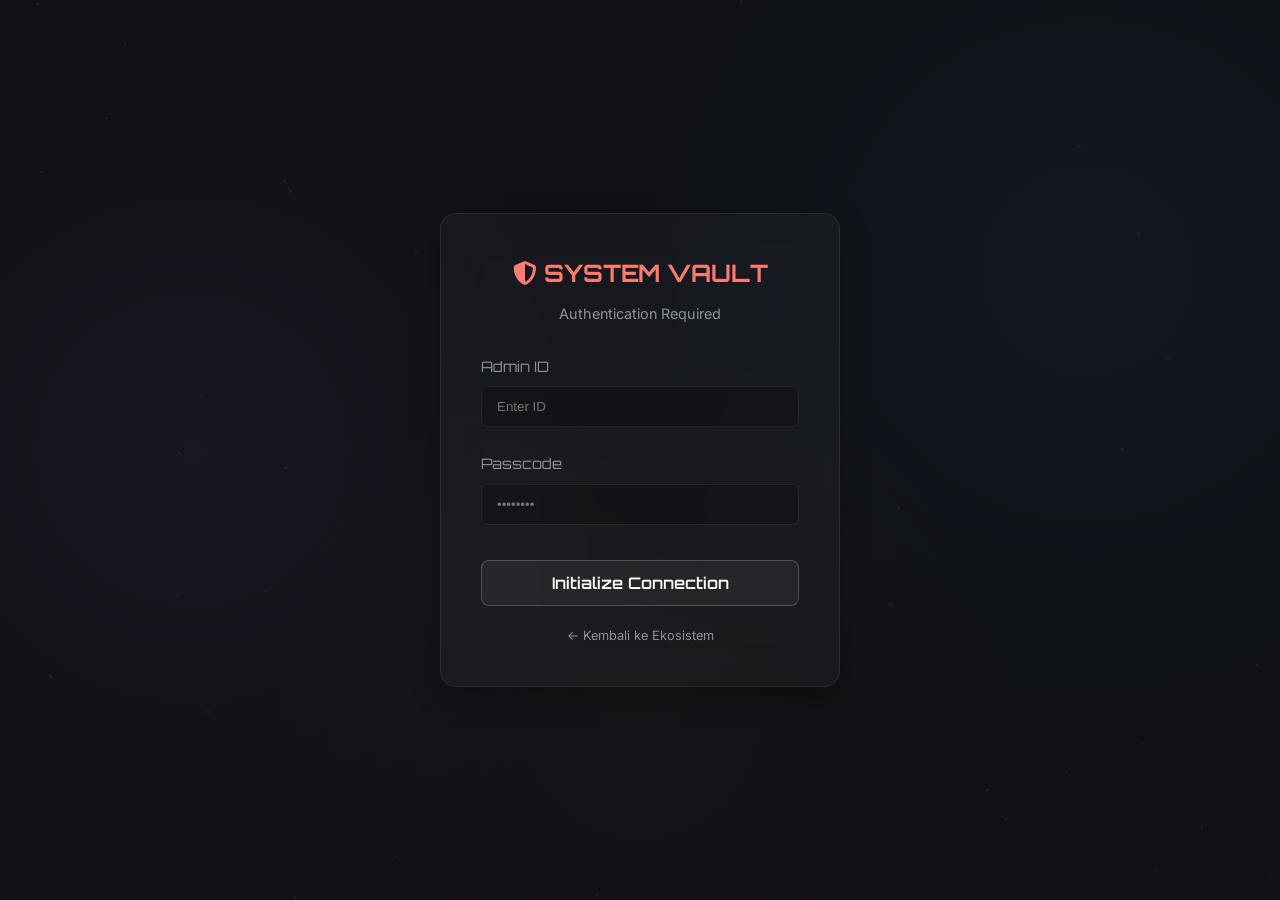
==== commit dd125958: "Update admin-dashboard.html" ====
--- a/admin-dashboard.html
+++ b/admin-dashboard.html
@@ -4,9 +4,13 @@
     <meta charset="UTF-8">
     <meta name="viewport" content="width=device-width, initial-scale=1.0">
     <title>Master Command Center - Ketick</title>
-    <link href="https://fonts.googleapis.com/css2?family=Fira+Code:wght@400;500&family=Inter:wght@300;400;500;600&family=Orbitron:wght@500;700;900&display=swap" rel="stylesheet">
+    
+    <link rel="preconnect" href="https://fonts.googleapis.com">
+    <link rel="preconnect" href="https://fonts.gstatic.com" crossorigin>
+    <link href="https://fonts.googleapis.com/css2?family=Fira+Code:wght@400;500&family=Inter:wght@300;400;600;700&family=Orbitron:wght@500;700;900&display=swap" rel="stylesheet">
     <link rel="stylesheet" href="https://cdnjs.cloudflare.com/ajax/libs/font-awesome/6.4.0/css/all.min.css">
     <link rel="stylesheet" href="css/style.css">
+    
     <script>
         if(sessionStorage.getItem('ketickAuth') !== 'true') {
             window.location.href = 'login.html'; 
@@ -19,20 +23,20 @@
 
     <div class="container">
         <header class="glass-panel slide-down">
-            <div class="logo" style="color: var(--accent-magenta); text-shadow: 0 0 8px rgba(255, 107, 129, 0.3);">
+            <div class="logo" style="color: var(--accent-magenta);">
                 <i class="fa-solid fa-user-secret"></i> COMMAND CENTER
             </div>
             <nav>
-                <span style="color: var(--text-muted); margin-right: 20px;">Status: <strong style="color: #7ee787;">ENCRYPTED</strong></span>
-                <button id="logoutBtn" class="btn-glow" style="padding: 8px 20px; font-size: 0.8rem; background: transparent; border: 1px solid var(--accent-magenta); box-shadow: none;">Log Keluar</button>
+                <span style="color: var(--text-muted); margin-right: 20px;">Secure Connection: <strong style="color: #7ee787;">ACTIVE</strong></span>
+                <button id="logoutBtn" class="btn-glow" style="padding: 8px 15px; font-size: 0.8rem; border: 1px solid var(--accent-magenta);">Logout</button>
             </nav>
         </header>
 
-        <section id="admin-core" style="padding-top: 20px;">
-            <h2 class="section-title fade-in">Real-Time Data Overview</h2>
+        <section id="admin-core">
+            <h2 class="section-title fade-in">Live Analytics</h2>
             <div class="grid-analytics">
                 <div class="glass-panel widget fade-in">
-                    <h3>SEO Health Score</h3>
+                    <h3>SEO Health</h3>
                     <div class="widget-content circular-progress">
                         <svg viewBox="0 0 100 100">
                             <circle class="bg" cx="50" cy="50" r="40"></circle>
@@ -41,26 +45,59 @@
                         <div class="percentage"><span class="counter" data-target="98">0</span>%</div>
                     </div>
                 </div>
-
                 <div class="glass-panel widget fade-in">
-                    <h3>Analitik Jualan (Live)</h3>
+                    <h3>Sales Performance</h3>
                     <div class="widget-content chart-container">
                         <div class="bar" style="--height: 40%;"></div>
                         <div class="bar" style="--height: 80%;"></div>
+                        <div class="bar" style="--height: 100%;"></div>
                         <div class="bar" style="--height: 60%;"></div>
-                        <div class="bar" style="--height: 100%;"></div>
-                        <div class="bar" style="--height: 50%;"></div>
-                        <div class="bar" style="--height: 90%;"></div>
                     </div>
-                    <p style="margin-top: 15px; color: var(--text-muted); font-size: 0.9rem;">Trending: Meningkat 24%</p>
                 </div>
-
                 <div class="glass-panel widget fade-in">
-                    <h3>Trafik Rangkaian</h3>
+                    <h3>User Traffic</h3>
                     <div class="widget-content">
                         <i class="fa-solid fa-tower-broadcast widget-icon" style="color: var(--accent-blue);"></i>
                         <span class="counter" data-target="15894">0</span>
                     </div>
+                </div>
+            </div>
+        </section>
+
+        <section id="under-maintenance" class="fade-in">
+            <h2 class="section-title" style="color: var(--accent-magenta);">
+                <i class="fa-solid fa-wrench"></i> Under Maintenance
+            </h2>
+            
+            <div class="sanctuary-box glass-panel" style="margin-bottom: 50px;">
+                <div class="sanctuary-bg"></div>
+                <video src="vid/trex-vid.mp4" autoplay loop muted playsinline class="realistic-dino cyber-mode"></video>
+            </div>
+
+            <div class="terminal-window glass-panel">
+                <div class="terminal-header">
+                    <span class="dot red"></span>
+                    <span class="dot yellow"></span>
+                    <span class="dot green"></span>
+                    <span class="terminal-title">admin@ketick-core:~/maintenance</span>
+                </div>
+                <div class="terminal-body">
+                    <pre><code class="language-tree">
+<span class="keyword">admin@ketick</span>:<span class="dir">~/system-logs</span>$ tree -L 2
+.
+├── <span class="dir">css/</span>
+│   └── <span class="file">style.css</span>           <span class="comment"># Global UI Styles</span>
+├── <span class="dir">js/</span>
+│   ├── <span class="file">script.js</span>           <span class="comment"># Core Engine</span>
+│   └── <span class="file">auth.js</span>             <span class="comment"># Security Protocols</span>
+├── <span class="dir">vid/</span>
+│   └── <span class="file">trex-vid.mp4</span>        <span class="comment"># Sanctuary Hologram</span>
+├── <span class="file">index.html</span>            <span class="comment"># Public Access Node</span>
+└── <span class="file">admin-dashboard.html</span>  <span class="comment"># Master Control Node</span>
+
+Status: <span class="keyword">Optimizing System Architecture...</span>
+<span class="keyword">admin@ketick</span>:<span class="dir">~</span>$ <span class="cursor">_</span>
+                    </code></pre>
                 </div>
             </div>
         </section>
--- a/css/style.css
+++ b/css/style.css
@@ -1,101 +1,156 @@
-/* --- CSS VARIABLES --- */
+/* --- CSS VARIABLES (Minimalist Professional & Vibrant) --- */
 :root {
-    --bg-color-1: #101214;
-    --bg-color-2: #1a1d21;
-    --accent-blue: #70a1ff;
-    --accent-purple: #a55eea;
-    --accent-magenta: #ff6b81;
-    --glass-bg: rgba(255, 255, 255, 0.02);
-    --glass-border: rgba(255, 255, 255, 0.05);
-    --text-main: #f1f2f6;
-    --text-muted: #a4b0be;
+    --bg-color-1: #0f1115;
+    --bg-color-2: #161b22;
+    --accent-blue: #58a6ff;
+    --accent-purple: #bc8cff;
+    --accent-magenta: #ff7b72;
+    --glass-bg: rgba(255, 255, 255, 0.03);
+    --glass-border: rgba(255, 255, 255, 0.08);
+    --text-main: #f0f6fc;
+    --text-muted: #8b949e;
     --font-heading: 'Orbitron', sans-serif;
     --font-body: 'Inter', sans-serif;
 }
 
+/* --- GLOBAL RESET --- */
 * { margin: 0; padding: 0; box-sizing: border-box; }
 
 body {
-    background-color: var(--bg-color-1);
-    color: var(--text-main);
-    font-family: var(--font-body);
-    overflow-x: hidden;
-    line-height: 1.6;
-}
-
-/* --- BACKGROUND --- */
+    background-color: var(--bg-color-1); color: var(--text-main);
+    font-family: var(--font-body); overflow-x: hidden; line-height: 1.6;
+}
+
+/* --- BACKGROUND ANIMATION --- */
 .bg-animated {
     position: fixed; top: 0; left: 0; width: 100vw; height: 100vh; z-index: -2;
-    background: radial-gradient(circle at 15% 50%, rgba(165, 94, 234, 0.05), transparent 40%),
-                radial-gradient(circle at 85% 30%, rgba(112, 161, 255, 0.05), transparent 40%),
-                radial-gradient(circle at 50% 80%, rgba(255, 107, 129, 0.03), transparent 40%);
+    background: radial-gradient(circle at 15% 50%, rgba(188, 140, 255, 0.05), transparent 40%),
+                radial-gradient(circle at 85% 30%, rgba(88, 166, 255, 0.05), transparent 40%),
+                radial-gradient(circle at 50% 80%, rgba(255, 123, 114, 0.03), transparent 40%);
     animation: pulseGlow 20s infinite alternate;
 }
 
-#particle-canvas {
-    position: fixed; top: 0; left: 0; width: 100vw; height: 100vh; z-index: -1; opacity: 0.3;
-}
-
-@keyframes pulseGlow {
-    0% { transform: scale(1); opacity: 0.6; }
-    100% { transform: scale(1.05); opacity: 0.8; }
-}
+#particle-canvas { position: fixed; top: 0; left: 0; width: 100vw; height: 100vh; z-index: -1; opacity: 0.3; }
+@keyframes pulseGlow { 0% { transform: scale(1); opacity: 0.6; } 100% { transform: scale(1.05); opacity: 0.8; } }
 
 /* --- LAYOUT & GLASSMORPHISM --- */
-.container { max-width: 1200px; margin: 0 auto; padding: 20px; }
+.container { max-width: 1100px; margin: 0 auto; padding: 20px; }
 
 .glass-panel {
-    background: var(--glass-bg);
-    backdrop-filter: blur(20px); -webkit-backdrop-filter: blur(20px);
-    border: 1px solid var(--glass-border); border-radius: 12px;
-    box-shadow: 0 4px 16px 0 rgba(0, 0, 0, 0.2);
-}
-
-.section-title {
-    font-family: var(--font-heading); text-align: center; margin-bottom: 50px;
-    font-size: 2.2rem; color: #fff; text-shadow: 0 0 5px rgba(255, 255, 255, 0.3); letter-spacing: 1.5px;
-}
-section { padding: 80px 0; }
+    background: var(--glass-bg); backdrop-filter: blur(24px); -webkit-backdrop-filter: blur(24px);
+    border: 1px solid var(--glass-border); border-radius: 16px; box-shadow: 0 10px 30px rgba(0, 0, 0, 0.3);
+}
+
+.section-title { font-family: var(--font-heading); text-align: center; margin-bottom: 40px; font-size: 2.2rem; color: #fff; letter-spacing: 1.5px; }
+section { padding: 60px 0; }
 
 /* --- HEADER --- */
-header { display: flex; justify-content: space-between; align-items: center; padding: 15px 30px; margin-bottom: 40px; }
-.logo { font-family: var(--font-heading); font-size: 1.3rem; font-weight: 700; color: var(--accent-blue); text-shadow: 0 0 4px rgba(112, 161, 255, 0.3); }
+header { display: flex; justify-content: space-between; align-items: center; padding: 15px 30px; margin-bottom: 30px; }
+.logo { font-family: var(--font-heading); font-size: 1.3rem; font-weight: 700; color: #fff; }
 nav a { color: var(--text-main); text-decoration: none; margin-left: 25px; font-size: 0.95rem; font-weight: 500; transition: color 0.3s; }
-nav a:hover { color: var(--accent-magenta); }
+nav a:hover { color: var(--accent-blue); }
 
 /* --- HERO --- */
-#hero { text-align: center; min-height: 60vh; display: flex; align-items: center; justify-content: center; }
-.hero-content h1 { font-family: var(--font-heading); font-size: 3.5rem; color: #fff; margin-bottom: 15px; text-shadow: 0 0 10px rgba(255, 255, 255, 0.2); }
+#hero { text-align: center; min-height: 50vh; display: flex; align-items: center; justify-content: center; }
+.hero-content h1 { font-family: var(--font-heading); font-size: 3.5rem; color: #fff; margin-bottom: 15px; }
 .hero-content p { font-size: 1.1rem; color: var(--text-muted); max-width: 650px; margin: 0 auto 35px; }
 
 .btn-glow {
     display: inline-block; padding: 12px 30px; font-family: var(--font-heading); font-size: 1rem; font-weight: 600;
-    color: #fff; text-decoration: none; background: linear-gradient(90deg, #535c68, #3c444f);
-    border-radius: 6px; border: 1px solid rgba(255, 255, 255, 0.1); cursor: pointer; position: relative;
-    z-index: 1; overflow: hidden; transition: transform 0.2s ease, box-shadow 0.3s, border-color 0.3s;
-}
-.btn-glow:hover { box-shadow: 0 0 15px rgba(112, 161, 255, 0.2); border-color: rgba(112, 161, 255, 0.4); color: #fff; }
-
-/* --- TERMINAL WINDOW (Coding Vibe) --- */
-.terminal-window {
-    max-width: 800px; margin: 0 auto; background: rgba(10, 12, 16, 0.85);
-    border-radius: 8px; overflow: hidden; border: 1px solid var(--glass-border);
-    box-shadow: 0 10px 30px rgba(0, 0, 0, 0.5);
-}
-.terminal-header { background: rgba(255, 255, 255, 0.03); padding: 12px 15px; display: flex; align-items: center; border-bottom: 1px solid var(--glass-border); }
-.terminal-header .dot { width: 12px; height: 12px; border-radius: 50%; margin-right: 8px; }
-.dot.red { background: #ff5f56; } .dot.yellow { background: #ffbd2e; } .dot.green { background: #27c93f; }
-.terminal-title { margin-left: auto; margin-right: auto; font-family: 'Fira Code', monospace; font-size: 0.85rem; color: var(--text-muted); }
-.terminal-body { padding: 25px; font-family: 'Fira Code', monospace; font-size: 0.95rem; color: #e6edf3; overflow-x: auto; }
-.terminal-body pre { margin: 0; line-height: 1.6; }
-.terminal-body .keyword { color: #7ee787; }
-.terminal-body .dir { color: #79c0ff; }
-.terminal-body .file { color: #d2a8ff; }
-.terminal-body .comment { color: #8b949e; font-style: italic; }
-.terminal-body .cursor { display: inline-block; width: 8px; height: 15px; background-color: #7ee787; vertical-align: middle; animation: blink 1s step-end infinite; }
-@keyframes blink { 0%, 100% { opacity: 1; } 50% { opacity: 0; } }
-
-/* --- WIDGETS --- */
+    color: #fff; text-decoration: none; background: rgba(255,255,255,0.05);
+    border-radius: 8px; border: 1px solid rgba(255, 255, 255, 0.2); cursor: pointer; transition: all 0.3s;
+}
+.btn-glow:hover { background: rgba(255,255,255,0.1); border-color: var(--accent-blue); }
+
+/* =========================================
+   CYBER DINO SANCTUARY (LOCAL VIDEO OPTIMIZED)
+========================================= */
+#dino-sanctuary-zone {
+    display: flex; justify-content: center; padding: 20px 0;
+}
+
+.sanctuary-box {
+    width: 100%; height: 380px; position: relative; overflow: hidden;
+    border: 2px solid rgba(188, 140, 255, 0.4); 
+    box-shadow: 0 0 50px rgba(188, 140, 255, 0.15), inset 0 0 60px rgba(0,0,0,1);
+    border-radius: 20px;
+    background-color: #000; 
+}
+
+.sanctuary-bg {
+    position: absolute; top: 0; left: 0; width: 100%; height: 100%;
+    background: 
+        linear-gradient(to top, #000 10%, transparent 90%),
+        repeating-linear-gradient(0deg, transparent, transparent 29px, rgba(88, 166, 255, 0.02) 30px),
+        repeating-linear-gradient(90deg, transparent, transparent 29px, rgba(88, 166, 255, 0.02) 30px);
+    opacity: 0.7; z-index: 1;
+}
+
+.realistic-dino {
+    position: absolute; width: 100%; height: 100%; top: 0; left: 0; z-index: 2; 
+    
+    /* Mix Blend Mode Screen hilangkan background hitam video */
+    mix-blend-mode: screen; 
+    filter: brightness(1.1) contrast(1.1) drop-shadow(0 0 25px rgba(188, 140, 255, 0.4));
+    
+    object-fit: cover; 
+    animation: sanctuaryPatrol 45s linear infinite;
+}
+
+@keyframes sanctuaryPatrol {
+    0% { transform: translateX(-20%) scaleX(1); }
+    45% { transform: translateX(20%) scaleX(1); }
+    46% { transform: translateX(20%) scaleX(-1); }
+    95% { transform: translateX(-20%) scaleX(-1); }
+    96% { transform: translateX(-20%) scaleX(1); }
+    100% { transform: translateX(-20%) scaleX(1); }
+}
+
+/* =========================================
+   VIBRANT GLASSMORPHISM CARDS
+========================================= */
+.grid-6-cards {
+    display: grid; grid-template-columns: repeat(auto-fit, minmax(300px, 1fr)); gap: 25px; padding: 20px 0;
+}
+
+.vibrant-card {
+    height: 160px; border-radius: 16px; padding: 25px;
+    display: flex; flex-direction: column; justify-content: space-between;
+    position: relative; overflow: hidden; cursor: pointer;
+    border: 1px solid rgba(255, 255, 255, 0.2); box-shadow: 0 10px 30px rgba(0,0,0,0.4);
+    transition: transform 0.4s cubic-bezier(0.175, 0.885, 0.32, 1.275), box-shadow 0.4s;
+}
+
+.vibrant-card:hover { transform: translateY(-8px); box-shadow: 0 15px 40px rgba(0,0,0,0.6); }
+
+.vibrant-card h3 {
+    font-family: var(--font-body); font-weight: 700; font-size: 1.5rem; color: #fff;
+    z-index: 2; text-shadow: 0 2px 4px rgba(0,0,0,0.3);
+}
+
+.card-bottom { display: flex; justify-content: space-between; align-items: flex-end; z-index: 2; }
+
+.arrow-icon { color: rgba(255,255,255,0.7); font-size: 1.2rem; transition: transform 0.3s; }
+.vibrant-card:hover .arrow-icon { transform: translateX(5px); color: #fff; }
+
+.icon-box {
+    width: 45px; height: 45px; background: rgba(255, 255, 255, 0.2);
+    backdrop-filter: blur(10px); -webkit-backdrop-filter: blur(10px);
+    border-radius: 12px; display: flex; align-items: center; justify-content: center;
+    font-size: 1.3rem; color: #fff; border: 1px solid rgba(255,255,255,0.3);
+}
+
+/* Card Gradients */
+.card-teal { background: linear-gradient(135deg, #11998e 0%, #38ef7d 100%); }
+.card-blue { background: linear-gradient(135deg, #36D1DC 0%, #5B86E5 100%); }
+.card-orange { background: linear-gradient(135deg, #ff9966 0%, #ff5e62 100%); }
+.card-purple { background: linear-gradient(135deg, #8E2DE2 0%, #4A00E0 100%); }
+.card-green { background: linear-gradient(135deg, #56ab2f 0%, #a8e063 100%); }
+.card-darkblue { background: linear-gradient(135deg, #141E30 0%, #243B55 100%); }
+
+/* =========================================
+   ADMIN DASHBOARD WIDGETS
+========================================= */
 .grid-analytics { display: grid; grid-template-columns: repeat(auto-fit, minmax(300px, 1fr)); gap: 25px; }
 .widget { padding: 25px; text-align: center; display: flex; flex-direction: column; align-items: center; transition: transform 0.3s, border-color 0.3s; }
 .widget:hover { transform: translateY(-3px); border-color: rgba(112, 161, 255, 0.2); }
@@ -103,7 +158,7 @@
 .widget-content { font-size: 2.8rem; font-weight: bold; color: var(--accent-blue); text-shadow: 0 0 8px rgba(112, 161, 255, 0.3); display: flex; align-items: center; gap: 12px; }
 .widget-icon { font-size: 2.2rem; color: var(--accent-purple); }
 
-/* Circular Progress */
+/* Circular Progress Widget */
 .circular-progress { position: relative; width: 140px; height: 140px; }
 .circular-progress svg { width: 140px; height: 140px; transform: rotate(-90deg); }
 .circular-progress circle { fill: none; stroke-width: 6; stroke-linecap: round; }
@@ -112,19 +167,24 @@
 .circular-progress.animate .progress { stroke-dashoffset: 32; }
 .circular-progress .percentage { position: absolute; top: 50%; left: 50%; transform: translate(-50%, -50%); font-size: 1.7rem; font-family: var(--font-heading); color: #fff; }
 
-/* Chart Simulation */
+/* Chart Simulation Widget */
 .chart-container { display: flex; align-items: flex-end; gap: 7px; height: 90px; width: 100%; justify-content: center; }
 .chart-container .bar { width: 18px; background: linear-gradient(to top, #4a69bd, var(--accent-blue)); border-radius: 3px 3px 0 0; height: 0; transition: height 1.5s ease-out; }
 .chart-container.animate .bar { height: var(--height); animation: equalizer 2s infinite alternate ease-in-out; }
 @keyframes equalizer { 0% { transform: scaleY(0.9); } 100% { transform: scaleY(1.05); } }
 
-/* --- SERVICES --- */
-.grid-services { display: grid; grid-template-columns: repeat(auto-fit, minmax(280px, 1fr)); gap: 25px; }
-.service-card { padding: 35px 25px; text-align: center; transition: all 0.3s ease; cursor: pointer; }
-.service-card i { font-size: 2.8rem; color: var(--accent-magenta); margin-bottom: 18px; opacity: 0.9; }
-.service-card h3 { font-family: var(--font-heading); margin-bottom: 12px; font-size: 1.2rem; }
-.service-card p { color: var(--text-muted); font-size: 0.95rem; }
-.service-card:hover { transform: translateY(-5px); background: rgba(255, 255, 255, 0.03); border-color: rgba(255, 255, 255, 0.1); }
+/* --- TERMINAL WINDOW --- */
+.terminal-window { max-width: 800px; margin: 0 auto; background: rgba(10, 12, 16, 0.85); border-radius: 8px; overflow: hidden; border: 1px solid var(--glass-border); box-shadow: 0 10px 30px rgba(0, 0, 0, 0.5); }
+.terminal-header { background: rgba(255, 255, 255, 0.03); padding: 12px 15px; display: flex; align-items: center; border-bottom: 1px solid var(--glass-border); }
+.terminal-header .dot { width: 12px; height: 12px; border-radius: 50%; margin-right: 8px; }
+.dot.red { background: #ff5f56; } .dot.yellow { background: #ffbd2e; } .dot.green { background: #27c93f; }
+.terminal-title { margin-left: auto; margin-right: auto; font-family: 'Fira Code', monospace; font-size: 0.85rem; color: var(--text-muted); }
+.terminal-body { padding: 25px; font-family: 'Fira Code', monospace; font-size: 0.95rem; color: #e6edf3; overflow-x: auto; }
+.terminal-body pre { margin: 0; line-height: 1.6; }
+.terminal-body .keyword { color: #7ee787; } .terminal-body .dir { color: #79c0ff; }
+.terminal-body .file { color: #d2a8ff; } .terminal-body .comment { color: #8b949e; font-style: italic; }
+.terminal-body .cursor { display: inline-block; width: 8px; height: 15px; background-color: #7ee787; vertical-align: middle; animation: blink 1s step-end infinite; }
+@keyframes blink { 0%, 100% { opacity: 1; } 50% { opacity: 0; } }
 
 /* --- FOOTER --- */
 footer { margin-top: 40px; padding: 40px; text-align: center; }
@@ -136,8 +196,7 @@
 
 /* --- ANIMATIONS & UTILS --- */
 .fade-in, .slide-down { opacity: 0; visibility: hidden; transition: opacity 0.6s ease-out, transform 0.6s ease-out; will-change: opacity, visibility; }
-.fade-in { transform: translateY(20px); }
-.slide-down { transform: translateY(-20px); }
+.fade-in { transform: translateY(20px); } .slide-down { transform: translateY(-20px); }
 .fade-in.is-visible, .slide-down.is-visible { opacity: 1; visibility: visible; transform: translateY(0); }
 
 /* --- RESPONSIVE --- */
@@ -145,8 +204,8 @@
     .hero-content h1 { font-size: 2.2rem; }
     header { flex-direction: column; gap: 15px; padding: 15px; }
     nav a { margin: 0 8px; font-size: 0.9rem; }
-    .section-title { font-size: 1.8rem; }
-    footer { padding: 30px 20px; }
+    .sanctuary-box { height: 200px; }
+    .grid-6-cards { grid-template-columns: 1fr; }
     .footer-content { flex-direction: column; text-align: center; }
     .terminal-body { font-size: 0.75rem; padding: 15px; }
 }
